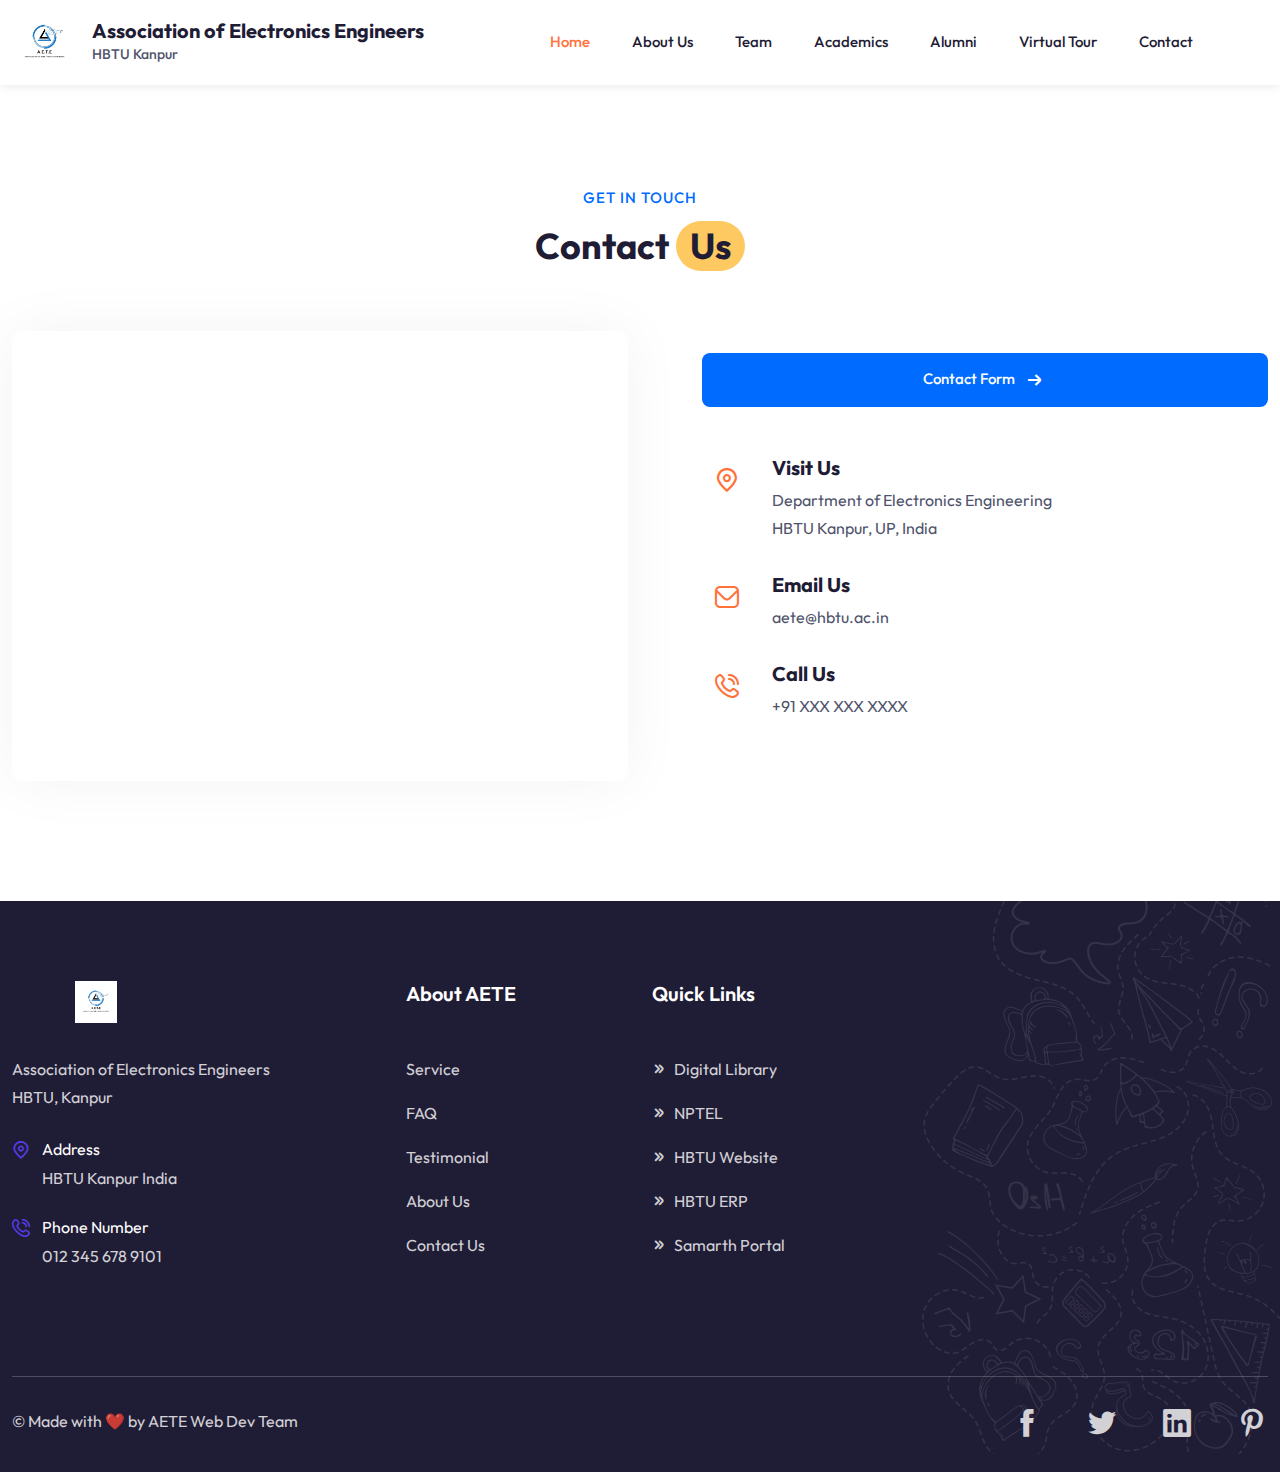
==== contact.html @ ee242ce9 "contact form updated" ====
<!DOCTYPE html>
<html class="no-js" lang="ZXX">

<head>
    <!-- Meta Tags -->
    <meta charset="UTF-8">
    <meta http-equiv="X-UA-Compatible" content="IE=edge">
    <meta name="viewport" content="width=device-width, initial-scale=1, shrink-to-fit=no">
    <meta name="robots" content="all">
    <meta name="keywords"
        content="online learning, education, e-learning, courses, tutorials, educational resources, skill development, career enhancement">

    <!-- Favicon -->
    <link rel="icon" type="image/x-icon" href="images/logo-3.png">

    <!-- Site Title -->
    <title>AETE | HBTU Kanpur</title>

    <!-- Bootstrap -->
    <link rel="stylesheet" href="css/bootstrap.min.css">
    <!-- Animate CSS -->
    <link rel="stylesheet" href="css/animate.min.css">
    <!-- Owl Carousel CSS -->
    <link rel="stylesheet" href="css/owl.carousel.min.css">
    <!-- Maginific Popup CSS -->
    <link rel="stylesheet" href="css/maginific-popup.min.css">
    <!-- Nice Select CSS -->
    <link rel="stylesheet" href="css/nice-select.min.css">
    <!-- Icofont -->
    <link rel="stylesheet" href="css/icofont.css">
    <!-- Uicons -->
    <link rel="stylesheet" href="css/uicons.css">
    <!-- Main CSS -->
    <link rel="stylesheet" href="css/style.css">
</head>

<body class="ep-magic-cursor">

    <!-- Start Preloader  -->
    <div id="preloader">
        <div id="ep-preloader" class="ep-preloader">
            <div class="animation-preloader">
                <div class="spinner"></div>
            </div>
        </div>
    </div>
    <!-- End Preloader -->


    <!-- Start Back To Top  -->
    <div class="progress-wrap">
        <svg class="progress-circle svg-content" width="100%" height="100%" viewBox="-1 -1 102 102">
            <path d="M50,1 a49,49 0 0,1 0,98 a49,49 0 0,1 0,-98"></path>
        </svg>
    </div>
    <!-- End Back To Top -->

    <!-- Mobile Menu Modal -->
    <div class="modal mobile-menu-modal offcanvas-modal fade" id="offcanvas-modal">
        <div class="modal-dialog offcanvas-dialog">
            <div class="modal-content">
                <div class="modal-header offcanvas-header">
                    <!-- offcanvas-logo-start -->
                    <div class="offcanvas-logo">
                        <a href="index.html">
                            <img src="images/logo-3.png" alt="logo">
                        </a>
                    </div>
                    <!-- offcanvas-logo-end -->
                    <button type="button" class="btn-close" data-bs-dismiss="modal" aria-label="Close">
                        <i class="fi fi-ss-cross"></i>
                    </button>
                </div>
                <div class="mobile-menu-modal-main-body">
                    <!-- offcanvas-menu start -->
                    <nav id="offcanvas-menu" class="navigation offcanvas-menu">
                        <ul id="nav mobile-nav" class="list-none offcanvas-men-list">
                            <li>
                                <a class="menu-arrow" href="javascript:void(0)">Home</a>
                            </li>
                            <li>
                                <a class="menu-arrow" href="javascript:void(0)">About Us</a>
                            </li>
                            <li>
                                <a class="menu-arrow" href="javascript:void(0)">Team</a>
                            </li>
                            <li>
                                <a class="menu-arrow" href="javascript:void(0)">Academics</a>
                            </li>
                            <li>
                                <a class="menu-arrow" href="javascript:void(0)">Alumini</a>
                            </li>
                            <li>
                                <a class="menu-arrow" href="javascript:void(0)">Virtual Tour</a>
                            </li>
                            <li>
                                <a href="#">Contact Us</a>
                            </li>
                        </ul>
                    </nav>
                </div>
            </div>
        </div>
    </div>
    <!-- End Mobile Menu Modal -->

    <!-- Start Header Area -->
    <header class="ep-header position-relative section-bg-1">
        <div id="active-sticky" class="ep-header__middle">
            <div class="container ep-container">
                <div class="ep-header__inner">
                    <!-- Left: Organization name -->
                    <div class="ep-org-title">
                        <a href="index.html" class="ep-header-logo">
                            <img src="images/logo-3.png" alt="logo">
                        </a>
                        <div class="ep-header-text">
                            <h1>Association of Electronics Engineers</h1>
                            <span>HBTU Kanpur</span>
                        </div>
                    </div>
                    
                    <!-- Center: Navigation menu -->
                    <nav class="ep-header__navigation">
                        <ul class="ep-header__menu">
                            <li class="active"><a href="#">Home</a></li>
                            <li><a href="#">About Us</a></li>
                            <li><a href="team.html">Team</a></li>
                            <li><a href="#">Academics</a></li>
                            <li><a href="#">Alumni</a></li>
                            <li><a href="#">Virtual Tour</a></li>
                            <li><a href="#">Contact</a></li>
                        </ul>
                    </nav>
                    
                    <!-- Right: Mobile menu button -->
                    <button type="button" class="mobile-menu-toggler" data-bs-toggle="modal" data-bs-target="#offcanvas-modal">
                        <span class="line"></span>
                        <span class="line"></span>
                        <span class="line"></span>
                    </button>
                </div>
            </div>
        </div>
    </header>
    <!-- End Header Area -->

    <!-- Start Contact Area -->
    <section class="ep-contact section-gap position-relative">
        <div class="container ep-container">
            <div class="row">
                <div class="col-12">
                    <div class="ep-section-head text-center">
                        <span class="ep-section-head__sm-title ep2-color">Get In Touch</span>
                        <h3 class="ep-section-head__big-title ep-split-text">
                            Contact <span>Us</span>
                        </h3>
                    </div>
                </div>
            </div>

            <div class="row align-items-center">
                <!-- Map Section -->
                <div class="col-lg-6">
                    <div class="ep-contact__map">
                        <iframe src="https://www.google.com/maps/embed?pb=!1m18!1m12!1m3!1d3570.828958525963!2d80.30484867433839!3d26.49345147689956!2m3!1f0!2f0!3f0!3m2!1i1024!2i768!4f13.1!3m3!1m2!1s0x399c38438bfa9661%3A0xa632793a3bcf1b33!2sHarcourt%20Butler%20Technical%20University!5e0!3m2!1sen!2sin!4v1737442683060!5m2!1sen!2sin" 
                            width="100%" 
                            height="450" 
                            class="rounded" 
                            allowfullscreen="" 
                            loading="lazy" 
                            referrerpolicy="no-referrer-when-downgrade">
                        </iframe>
                    </div>
                </div>

                <!-- Contact Info -->
                <div class="col-lg-6">
                    <div class="ep-contact__info">
                        <!-- Add Contact Form -->
                        <div class="ep-contact__form-mini mb-5">
                            <a href="#" target="_blank" class="ep-btn ep-btn--orange w-100 text-center">
                                Contact Form <i class="fi fi-rs-arrow-small-right"></i>
                            </a>
                        </div>
                        
                        <div class="ep-contact__info-item">
                            <i class="fi fi-rs-marker"></i>
                            <div>
                                <h5>Visit Us</h5>
                                <p>Department of Electronics Engineering<br>HBTU Kanpur, UP, India</p>
                            </div>
                        </div>
                        <div class="ep-contact__info-item">
                            <i class="fi fi-rr-envelope"></i>
                            <div>
                                <h5>Email Us</h5>
                                <p>aete@hbtu.ac.in</p>
                            </div>
                        </div>
                        <div class="ep-contact__info-item">
                            <i class="fi fi-rr-phone-call"></i>
                            <div>
                                <h5>Call Us</h5>
                                <p>+91 XXX XXX XXXX</p>
                            </div>
                        </div>
                    </div>
                </div>
            </div>
        </div>
    </section>
    <!-- End Contact Area -->

    <!-- Start Footer Area -->
    <footer class="ep-footer position-relative">
        <div class="container ep-container">
            <div class="ep-footer__top">
                <div class="row">
                    <div class="col-lg-3 col-md-6 col-12">
                        <div class="ep-footer__widget footer-about">
                            <div class="ep-footer__logo">
                                <a href="index.html">
                                    <img src="images/logo-3.png" alt="footer-logo">
                                </a>
                            </div>
                            <p class="ep-footer__text">
                                Association of Electronics Engineers <br>
                                HBTU, Kanpur
                            </p>
                            <div class="ep-footer__contact">
                                <div class="ep-footer__contact-single">
                                    <div class="ep-footer__contact-icon">
                                        <i class="fi fi-rs-marker"></i>
                                    </div>
                                    <div class="ep-footer__contact-info">
                                        <p>Address</p>
                                        <span>HBTU Kanpur India</span>
                                    </div>
                                </div>
                                <div class="ep-footer__contact-single">
                                    <div class="ep-footer__contact-icon">
                                        <i class="fi fi-rr-phone-call"></i>
                                    </div>
                                    <div class="ep-footer__contact-info">
                                        <p>Phone Number</p>
                                        <a href="tel:012 345 678 9101">012 345 678 9101</a>
                                    </div>
                                </div>
                            </div>
                        </div>
                    </div>
                    <div class="col-lg-3 col-md-4 col-12">
                        <div class="ep-footer__widget footer-links">
                            <h4 class="ep-footer__widget-title">About AETE</h4>
                            <ul class="ep-footer__links-list">
                                <li>
                                    <a href="#">Service</a>
                                </li>
                                <li>
                                    <a href="#">FAQ</a>
                                </li>
                                <li>
                                    <a href="#">Testimonial</a>
                                </li>
                                <li>
                                    <a href="#">About Us</a>
                                </li>
                                <li>
                                    <a href="#">Contact Us</a>
                                </li>
                            </ul>
                        </div>
                    </div>
                    <div class="col-lg-3 col-md-6 col-12">
                        <div class="ep-footer__widget footer-services">
                            <h4 class="ep-footer__widget-title">Quick Links</h4>
                            <ul class="ep-footer__links-list">
                                <li>
                                    <a href="">
                                        <i class="fi fi-br-angle-double-small-right"></i>Digital Library
                                    </a>
                                </li>
                                <li>
                                    <a href="">
                                        <i class="fi fi-br-angle-double-small-right"></i>NPTEL
                                    </a>
                                </li>
                                <li>
                                    <a href="">
                                        <i class="fi fi-br-angle-double-small-right"></i>HBTU Website
                                    </a>
                                </li>
                                <li>
                                    <a href="">
                                        <i class="fi fi-br-angle-double-small-right"></i>HBTU ERP
                                    </a>
                                </li>
                                <li>
                                    <a href="">
                                        <i class="fi fi-br-angle-double-small-right"></i>Samarth Portal
                                    </a>
                                </li>
                            </ul>
                        </div>
                    </div>
                    <div class="col-lg-3 col-md-6 col-12">
                        <div class="ep-footer__widget footer-newsletter">
                            <iframe
                                src="https://www.google.com/maps/embed?pb=!1m18!1m12!1m3!1d3570.828958525963!2d80.30484867433839!3d26.49345147689956!2m3!1f0!2f0!3f0!3m2!1i1024!2i768!4f13.1!3m3!1m2!1s0x399c38438bfa9661%3A0xa632793a3bcf1b33!2sHarcourt%20Butler%20Technical%20University!5e0!3m2!1sen!2sin!4v1737442683060!5m2!1sen!2sin"
                                width="300" height="300" class="rounded" allowfullscreen="" loading="lazy"
                                referrerpolicy="no-referrer-when-downgrade"></iframe>
                        </div>
                    </div>
                </div>
            </div>
            <div class="ep-footer__bottom">
                <div class="row">
                    <div class="col-lg-6 col-12">
                        <div class="ep-footer__copyright">
                            <p>
                                ©
                                <a target="_blank" href="#">Made with ❤️ by AETE Web Dev Team</a>
                            </p>
                        </div>
                    </div>
                    <div class="col-lg-6 col-12">
                        <div class="ep-footer__bottom-link">
                            <ul>
                                <li>
                                    <a href="#">
                                        <i class="icofont-facebook icofont-2x"></i>
                                    </a>
                                </li>
                                <li>
                                    <a href="#">
                                        <i class="icofont-twitter icofont-2x"></i>
                                    </a>
                                </li>
                                <li>
                                    <a href="#">
                                        <i class="icofont-linkedin icofont-2x"></i>
                                    </a>
                                </li>
                                <li>
                                    <a href="#">
                                        <i class="icofont-pinterest icofont-2x"></i>
                                    </a>
                                </li>
                            </ul>
                        </div>
                    </div>
                </div>
            </div>
        </div>
        <div class="ep-footer__pattern">
            <img src="images/footer-pattern.png" alt="footer-pattern">
        </div>
    </footer>
    <!-- End Footer Area -->
    </div>
    </div>

    <!-- Jquery JS -->
    <script src="js/jquery.min.js"></script>
    <script src="js/jquery-migrate.js"></script>

    <!-- Bootstrap JS -->
    <script src="js/bootstrap.min.js"></script>
    <!-- Gsap JS -->
    <script src="js/gsap.js"></script>
    <script src="js/gsap-scroll-to-plugin.js"></script>
    <script src="js/gsap-scroll-smoother.js"></script>
    <script src="js/gsap-scroll-trigger.js"></script>
    <script src="js/gsap-split-text.js"></script>
    <!-- Wow JS -->
    <script src="js/wow.min.js"></script>
    <!-- Owl Carousel JS -->
    <script src="js/owl.carousel.min.js"></script>
    <!-- Magnific Popup JS -->
    <script src="js/magnific-popup.min.js"></script>
    <!-- CounterUp  JS -->
    <script src="js/jquery.counterup.min.js"></script>
    <script src="js/waypoints.min.js"></script>
    <!-- Nice Select JS -->
    <script src="js/nice-select.min.js"></script>
    <!-- Cursor JS -->
    <script src="js/ep-cursor.js"></script>
    <!-- Back To Top JS -->
    <script src="js/backToTop.js"></script>
    <!-- Main JS -->
    <script src="js/active.js"></script>


</body>

</html>
---- css/maginific-popup.min.css ----
/* Magnific Popup CSS */
.mfp-bg {
  top: 0;
  left: 0;
  width: 100%;
  height: 100%;
  z-index: 1042;
  overflow: hidden;
  position: fixed;
  background: #0b0b0b;
  opacity: 0.8;
}

.mfp-wrap {
  top: 0;
  left: 0;
  width: 100%;
  height: 100%;
  z-index: 1043;
  position: fixed;
  outline: none !important;
  -webkit-backface-visibility: hidden;
}

.mfp-container {
  text-align: center;
  position: absolute;
  width: 100%;
  height: 100%;
  left: 0;
  top: 0;
  padding: 0 8px;
  box-sizing: border-box;
}

.mfp-container:before {
  content: "";
  display: inline-block;
  height: 100%;
  vertical-align: middle;
}

.mfp-align-top .mfp-container:before {
  display: none;
}

.mfp-content {
  position: relative;
  display: inline-block;
  vertical-align: middle;
  margin: 0 auto;
  text-align: left;
  z-index: 1045;
}

.mfp-inline-holder .mfp-content,
.mfp-ajax-holder .mfp-content {
  width: 100%;
  cursor: auto;
}

.mfp-ajax-cur {
  cursor: progress;
}

.mfp-zoom-out-cur,
.mfp-zoom-out-cur .mfp-image-holder .mfp-close {
  cursor: -moz-zoom-out;
  cursor: -webkit-zoom-out;
  cursor: zoom-out;
}

.mfp-zoom {
  cursor: pointer;
  cursor: -webkit-zoom-in;
  cursor: -moz-zoom-in;
  cursor: zoom-in;
}

.mfp-auto-cursor .mfp-content {
  cursor: auto;
}

.mfp-close,
.mfp-arrow,
.mfp-preloader,
.mfp-counter {
  -webkit-user-select: none;
  -moz-user-select: none;
  user-select: none;
}

.mfp-loading.mfp-figure {
  display: none;
}

.mfp-hide {
  display: none !important;
}

.mfp-preloader {
  color: #ccc;
  position: absolute;
  top: 50%;
  width: auto;
  text-align: center;
  margin-top: -0.8em;
  left: 8px;
  right: 8px;
  z-index: 1044;
}
.mfp-preloader a {
  color: #ccc;
}
.mfp-preloader a:hover {
  color: #fff;
}

.mfp-s-ready .mfp-preloader {
  display: none;
}

.mfp-s-error .mfp-content {
  display: none;
}

button.mfp-close,
button.mfp-arrow {
  overflow: visible;
  cursor: pointer;
  background: transparent;
  border: 0;
  -webkit-appearance: none;
  display: block;
  outline: none;
  padding: 0;
  z-index: 1046;
  box-shadow: none;
  touch-action: manipulation;
}

button::-moz-focus-inner {
  padding: 0;
  border: 0;
}

.mfp-close {
  width: 44px;
  height: 44px;
  line-height: 44px;
  position: absolute;
  right: 0;
  top: 0;
  text-decoration: none;
  text-align: center;
  opacity: 0.65;
  padding: 0 0 18px 10px;
  color: #fff;
  font-style: normal;
  font-size: 28px;
  font-family: Arial, Baskerville, monospace;
}
.mfp-close:hover,
.mfp-close:focus {
  opacity: 1;
}
.mfp-close:active {
  top: 1px;
}

.mfp-close-btn-in .mfp-close {
  color: #333;
}

.mfp-image-holder .mfp-close,
.mfp-iframe-holder .mfp-close {
  color: #fff;
  right: -6px;
  text-align: right;
  padding-right: 6px;
  width: 100%;
}

.mfp-counter {
  position: absolute;
  top: 0;
  right: 0;
  color: #ccc;
  font-size: 12px;
  line-height: 18px;
  white-space: nowrap;
}

.mfp-arrow {
  position: absolute;
  opacity: 0.65;
  margin: 0;
  top: 50%;
  margin-top: -55px;
  padding: 0;
  width: 90px;
  height: 110px;
  -webkit-tap-highlight-color: transparent;
}
.mfp-arrow:active {
  margin-top: -54px;
}
.mfp-arrow:hover,
.mfp-arrow:focus {
  opacity: 1;
}
.mfp-arrow:before,
.mfp-arrow:after {
  content: "";
  display: block;
  width: 0;
  height: 0;
  position: absolute;
  left: 0;
  top: 0;
  margin-top: 35px;
  margin-left: 35px;
  border: medium inset transparent;
}
.mfp-arrow:after {
  border-top-width: 13px;
  border-bottom-width: 13px;
  top: 8px;
}
.mfp-arrow:before {
  border-top-width: 21px;
  border-bottom-width: 21px;
  opacity: 0.7;
}

.mfp-arrow-left {
  left: 0;
}
.mfp-arrow-left:after {
  border-right: 17px solid #fff;
  margin-left: 31px;
}
.mfp-arrow-left:before {
  margin-left: 25px;
  border-right: 27px solid #3f3f3f;
}

.mfp-arrow-right {
  right: 0;
}
.mfp-arrow-right:after {
  border-left: 17px solid #fff;
  margin-left: 39px;
}
.mfp-arrow-right:before {
  border-left: 27px solid #3f3f3f;
}

.mfp-iframe-holder {
  padding-top: 40px;
  padding-bottom: 40px;
}
.mfp-iframe-holder .mfp-content {
  line-height: 0;
  width: 100%;
  max-width: 900px;
}
.mfp-iframe-holder .mfp-close {
  top: -40px;
}

.mfp-iframe-scaler {
  width: 100%;
  height: 0;
  overflow: hidden;
  padding-top: 56.25%;
}
.mfp-iframe-scaler iframe {
  position: absolute;
  display: block;
  top: 0;
  left: 0;
  width: 100%;
  height: 100%;
  box-shadow: 0 0 8px rgba(0, 0, 0, 0.6);
  background: #000;
}

/* Main image in popup */
img.mfp-img {
  width: auto;
  max-width: 100%;
  height: auto;
  display: block;
  line-height: 0;
  box-sizing: border-box;
  padding: 40px 0 40px;
  margin: 0 auto;
}

/* The shadow behind the image */
.mfp-figure {
  line-height: 0;
}
.mfp-figure:after {
  content: "";
  position: absolute;
  left: 0;
  top: 40px;
  bottom: 40px;
  display: block;
  right: 0;
  width: auto;
  height: auto;
  z-index: -1;
  box-shadow: 0 0 8px rgba(0, 0, 0, 0.6);
  background: #444;
}
.mfp-figure small {
  color: #bdbdbd;
  display: block;
  font-size: 12px;
  line-height: 14px;
}
.mfp-figure figure {
  margin: 0;
}

.mfp-bottom-bar {
  margin-top: -36px;
  position: absolute;
  top: 100%;
  left: 0;
  width: 100%;
  cursor: auto;
}

.mfp-title {
  text-align: left;
  line-height: 18px;
  color: #f3f3f3;
  word-wrap: break-word;
  padding-right: 36px;
}

.mfp-image-holder .mfp-content {
  max-width: 100%;
}

.mfp-gallery .mfp-image-holder .mfp-figure {
  cursor: pointer;
}

@media screen and (max-width: 800px) and (orientation: landscape),
  screen and (max-height: 300px) {
  /**
         * Remove all paddings around the image on small screen
         */
  .mfp-img-mobile .mfp-image-holder {
    padding-left: 0;
    padding-right: 0;
  }
  .mfp-img-mobile img.mfp-img {
    padding: 0;
  }
  .mfp-img-mobile .mfp-figure:after {
    top: 0;
    bottom: 0;
  }
  .mfp-img-mobile .mfp-figure small {
    display: inline;
    margin-left: 5px;
  }
  .mfp-img-mobile .mfp-bottom-bar {
    background: rgba(0, 0, 0, 0.6);
    bottom: 0;
    margin: 0;
    top: auto;
    padding: 3px 5px;
    position: fixed;
    box-sizing: border-box;
  }
  .mfp-img-mobile .mfp-bottom-bar:empty {
    padding: 0;
  }
  .mfp-img-mobile .mfp-counter {
    right: 5px;
    top: 3px;
  }
  .mfp-img-mobile .mfp-close {
    top: 0;
    right: 0;
    width: 35px;
    height: 35px;
    line-height: 35px;
    background: rgba(0, 0, 0, 0.6);
    position: fixed;
    text-align: center;
    padding: 0;
  }
}

@media all and (max-width: 900px) {
  .mfp-arrow {
    -webkit-transform: scale(0.75);
    transform: scale(0.75);
  }
  .mfp-arrow-left {
    -webkit-transform-origin: 0;
    transform-origin: 0;
  }
  .mfp-arrow-right {
    -webkit-transform-origin: 100%;
    transform-origin: 100%;
  }
  .mfp-container {
    padding-left: 6px;
    padding-right: 6px;
  }
}

.box-container {
  align-items: center;
  display: flex;
  flex-direction: column;
  justify-content: space-around;
  padding: 35px 15px;
  width: 100%;
}

@media screen and (min-width: 1380px) {
  .box-container {
    flex-direction: row;
  }
}

.box-item {
  position: relative;
  -webkit-backface-visibility: hidden;
  width: 415px;
  margin-bottom: 35px;
  max-width: 100%;
}

.flip-box {
  -ms-transform-style: preserve-3d;
  transform-style: preserve-3d;
  -webkit-transform-style: preserve-3d;
  perspective: 1000px;
  -webkit-perspective: 1000px;
}

.flip-box-front,
.flip-box-back {
  background-size: cover;
  background-position: center;
  border-radius: 8px;
  min-height: 475px;
  -ms-transition: transform 0.7s cubic-bezier(0.4, 0.2, 0.2, 1);
  transition: transform 0.7s cubic-bezier(0.4, 0.2, 0.2, 1);
  -webkit-transition: transform 0.7s cubic-bezier(0.4, 0.2, 0.2, 1);
  -webkit-backface-visibility: hidden;
  backface-visibility: hidden;
}

.flip-box-front {
  -ms-transform: rotateY(0deg);
  -webkit-transform: rotateY(0deg);
  transform: rotateY(0deg);
  -webkit-transform-style: preserve-3d;
  -ms-transform-style: preserve-3d;
  transform-style: preserve-3d;
}

.flip-box:hover .flip-box-front {
  -ms-transform: rotateY(-180deg);
  -webkit-transform: rotateY(-180deg);
  transform: rotateY(-180deg);
  -webkit-transform-style: preserve-3d;
  -ms-transform-style: preserve-3d;
  transform-style: preserve-3d;
}

.flip-box-back {
  position: absolute;
  top: 0;
  left: 0;
  width: 100%;

  -ms-transform: rotateY(180deg);
  -webkit-transform: rotateY(180deg);
  transform: rotateY(180deg);
  -webkit-transform-style: preserve-3d;
  -ms-transform-style: preserve-3d;
  transform-style: preserve-3d;
}

.flip-box:hover .flip-box-back {
  -ms-transform: rotateY(0deg);
  -webkit-transform: rotateY(0deg);
  transform: rotateY(0deg);
  -webkit-transform-style: preserve-3d;
  -ms-transform-style: preserve-3d;
  transform-style: preserve-3d;
}

.flip-box .inner {
  position: absolute;
  left: 0;
  width: 100%;
  padding: 60px;
  outline: 1px solid transparent;
  -webkit-perspective: inherit;
  perspective: inherit;
  z-index: 2;

  transform: translateY(-50%) translateZ(60px) scale(0.94);
  -webkit-transform: translateY(-50%) translateZ(60px) scale(0.94);
  -ms-transform: translateY(-50%) translateZ(60px) scale(0.94);
  top: 50%;
}

.flip-box-header {
  font-size: 34px;
}

.flip-box p {
  font-size: 20px;
  line-height: 1.5em;
}

.flip-box-img {
  margin-top: 25px;
}

.flip-box-button {
  background-color: transparent;
  border: 2px solid #fff;
  border-radius: 2px;
  color: #fff;
  cursor: pointer;
  font-size: 20px;
  font-weight: bold;
  margin-top: 25px;
  padding: 15px 20px;
  text-transform: uppercase;
}
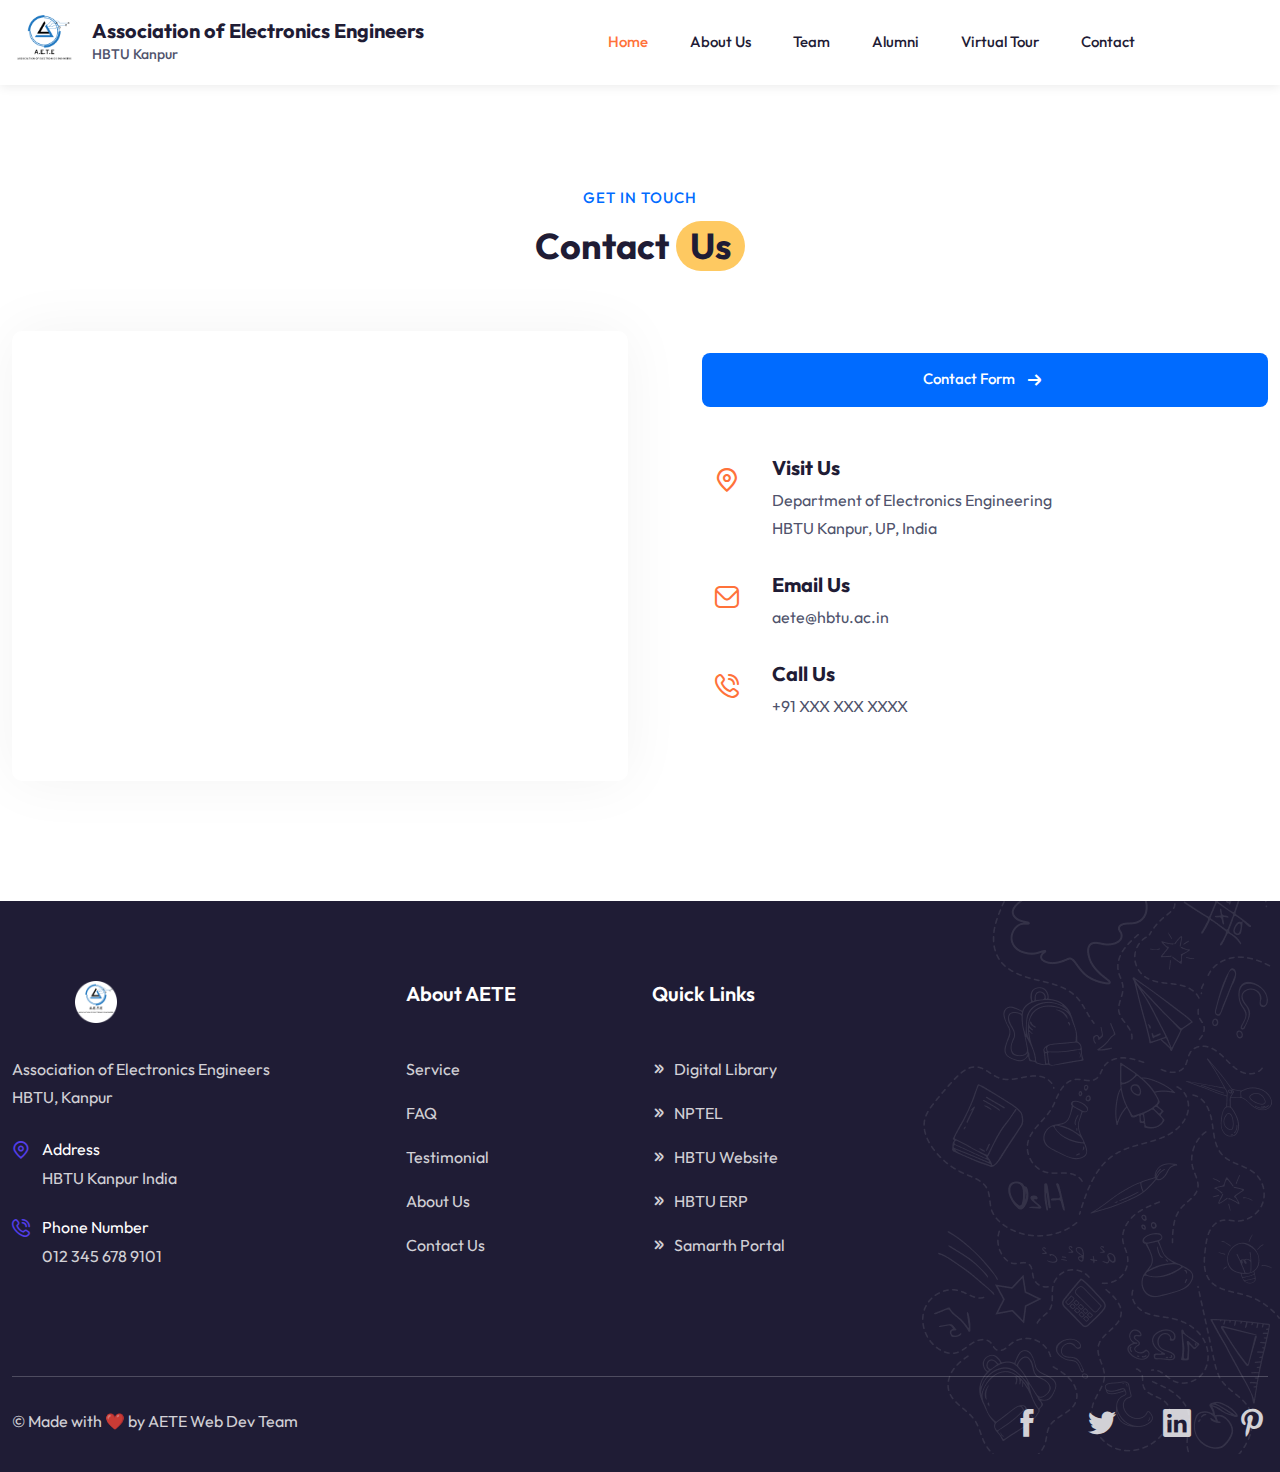
==== commit b9b9faa6: "Release v1.0" ====
--- a/contact.html
+++ b/contact.html
@@ -1,20 +1,73 @@
 <!DOCTYPE html>
-<html class="no-js" lang="ZXX">
+<html class="no-js" lang="en">
 
 <head>
     <!-- Meta Tags -->
     <meta charset="UTF-8">
     <meta http-equiv="X-UA-Compatible" content="IE=edge">
     <meta name="viewport" content="width=device-width, initial-scale=1, shrink-to-fit=no">
-    <meta name="robots" content="all">
-    <meta name="keywords"
-        content="online learning, education, e-learning, courses, tutorials, educational resources, skill development, career enhancement">
+    
+    <!-- Primary Meta Tags -->
+    <meta name="title" content="Contact AETE - Get in Touch | HBTU Kanpur">
+    <meta name="description" content="Contact the Association of Electronics Engineers (AETE) at HBTU Kanpur. Connect with us for queries about membership, events, collaborations, or technical support.">
+    <meta name="keywords" content="AETE contact, HBTU electronics contact, contact AETE HBTU, electronics engineering department contact, AETE membership enquiry, HBTU technical society contact">
+    <meta name="author" content="AETE Web Development Team">
+    <meta name="robots" content="index, follow">
+
+    <!-- Open Graph / Facebook -->
+    <meta property="og:type" content="website">
+    <meta property="og:url" content="https://aete.hbtu.ac.in/contact">
+    <meta property="og:title" content="Contact AETE - Get in Touch | HBTU Kanpur">
+    <meta property="og:description" content="Contact the Association of Electronics Engineers (AETE) at HBTU Kanpur. Connect with us for queries about membership, events, collaborations, or technical support.">
+    <meta property="og:image" content="images/contact-banner.jpg">
+
+    <!-- Twitter -->
+    <meta property="twitter:card" content="summary_large_image">
+    <meta property="twitter:url" content="https://aete.hbtu.ac.in/contact">
+    <meta property="twitter:title" content="Contact AETE - Get in Touch | HBTU Kanpur">
+    <meta property="twitter:description" content="Contact the Association of Electronics Engineers (AETE) at HBTU Kanpur. Connect with us for queries about membership, events, collaborations, or technical support.">
+    <meta property="twitter:image" content="images/contact-banner.jpg">
 
     <!-- Favicon -->
     <link rel="icon" type="image/x-icon" href="images/logo-3.png">
+    <link rel="apple-touch-icon" href="images/logo-3.png">
 
     <!-- Site Title -->
-    <title>AETE | HBTU Kanpur</title>
+    <title>Contact AETE - Get in Touch | HBTU Kanpur</title>
+
+    <!-- Structured Data -->
+    <script type="application/ld+json">
+    {
+      "@context": "https://schema.org",
+      "@type": "ContactPage",
+      "mainEntity": {
+        "@type": "Organization",
+        "name": "Association of Electronics Engineers",
+        "alternateName": "AETE HBTU",
+        "url": "https://aete.hbtu.ac.in",
+        "logo": "images/logo-3.png",
+        "contactPoint": {
+          "@type": "ContactPoint",
+          "telephone": "+91-012-345-6789",
+          "email": "aete@hbtu.ac.in",
+          "contactType": "customer support",
+          "areaServed": "IN",
+          "availableLanguage": ["en", "hi"]
+        },
+        "address": {
+          "@type": "PostalAddress",
+          "streetAddress": "Department of Electronics Engineering, HBTU Kanpur",
+          "addressLocality": "Kanpur",
+          "addressRegion": "Uttar Pradesh",
+          "postalCode": "208002",
+          "addressCountry": "IN"
+        }
+      }
+    }
+    </script>
+
+    <!-- Canonical URL -->
+    <link rel="canonical" href="https://aete.hbtu.ac.in/contact">
 
     <!-- Bootstrap -->
     <link rel="stylesheet" href="css/bootstrap.min.css">
@@ -76,25 +129,22 @@
                     <nav id="offcanvas-menu" class="navigation offcanvas-menu">
                         <ul id="nav mobile-nav" class="list-none offcanvas-men-list">
                             <li>
-                                <a class="menu-arrow" href="javascript:void(0)">Home</a>
-                            </li>
-                            <li>
-                                <a class="menu-arrow" href="javascript:void(0)">About Us</a>
-                            </li>
-                            <li>
-                                <a class="menu-arrow" href="javascript:void(0)">Team</a>
-                            </li>
-                            <li>
-                                <a class="menu-arrow" href="javascript:void(0)">Academics</a>
-                            </li>
-                            <li>
-                                <a class="menu-arrow" href="javascript:void(0)">Alumini</a>
+                                <a class="menu-arrow" href="index.html">Home</a>
+                            </li>
+                            <li>
+                                <a class="menu-arrow" href="about.html">About Us</a>
+                            </li>
+                            <li>
+                                <a class="menu-arrow" href="team.html">Team</a>
+                            </li>
+                            <li>
+                                <a class="menu-arrow" href="javascript:void(0)">Alumni</a>
                             </li>
                             <li>
                                 <a class="menu-arrow" href="javascript:void(0)">Virtual Tour</a>
                             </li>
                             <li>
-                                <a href="#">Contact Us</a>
+                                <a href="contact.html">Contact Us</a>
                             </li>
                         </ul>
                     </nav>
@@ -124,12 +174,11 @@
                     <nav class="ep-header__navigation">
                         <ul class="ep-header__menu">
                             <li class="active"><a href="#">Home</a></li>
-                            <li><a href="#">About Us</a></li>
+                            <li><a href="about.html">About Us</a></li>
                             <li><a href="team.html">Team</a></li>
-                            <li><a href="#">Academics</a></li>
                             <li><a href="#">Alumni</a></li>
                             <li><a href="#">Virtual Tour</a></li>
-                            <li><a href="#">Contact</a></li>
+                            <li><a href="contact.html">Contact</a></li>
                         </ul>
                     </nav>
                     
